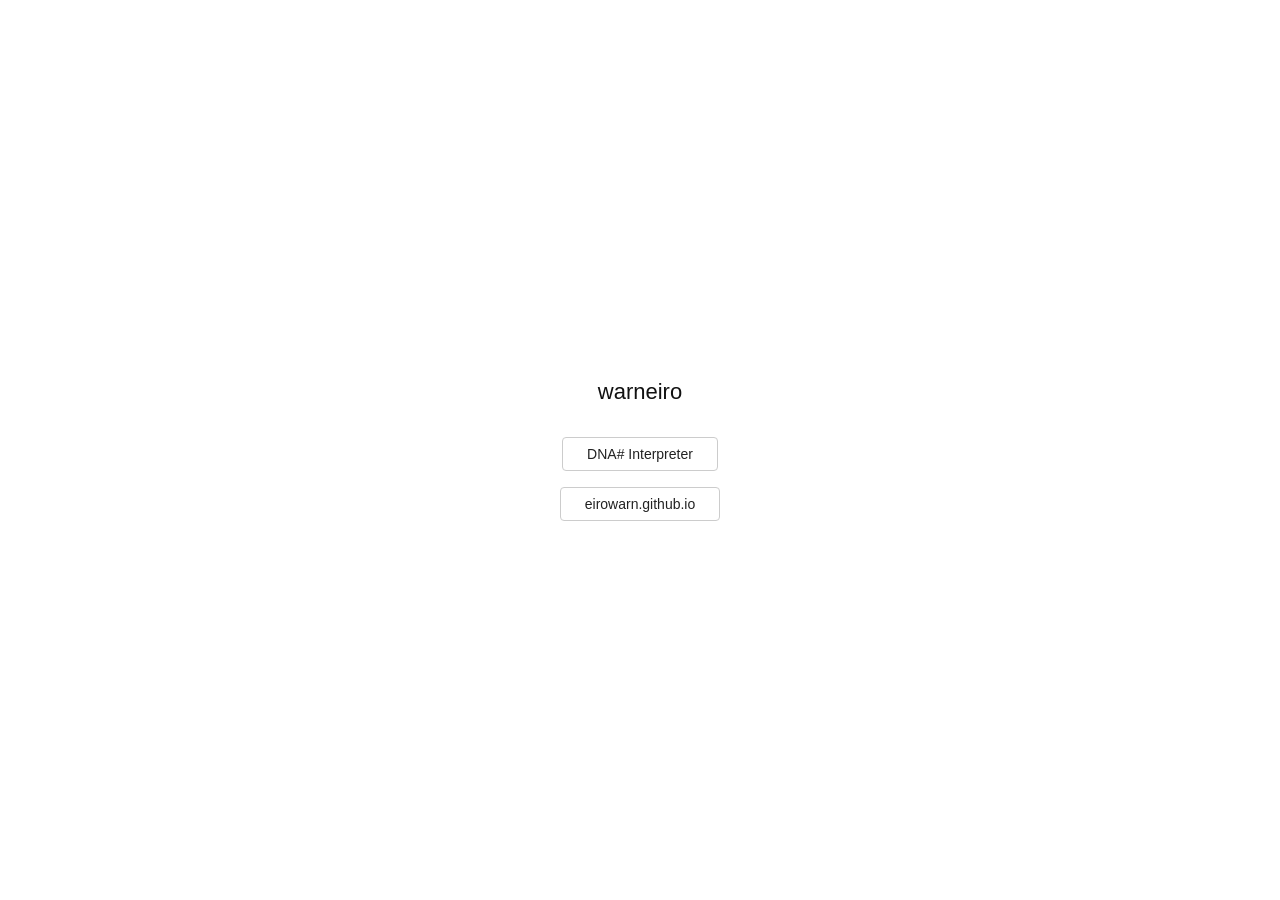
==== index.html @ c9140570 "Add DNA-Sharp-Online" ====
<!DOCTYPE html>
<html lang="en">
<head>
  <meta charset="UTF-8">
  <meta name="viewport" content="width=device-width, initial-scale=1.0">
  <title>warneiro</title>
  <style>
    * { margin: 0; padding: 0; box-sizing: border-box; }
    body {
      font-family: -apple-system, "Segoe UI", "Helvetica Neue", Arial, sans-serif;
      background: #fff;
      color: #222;
      min-height: 100vh;
      display: flex;
      align-items: center;
      justify-content: center;
    }
    main {
      text-align: center;
      padding: 40px 20px;
    }
    h1 {
      font-size: 22px;
      font-weight: 500;
      color: #111;
      margin-bottom: 32px;
    }
    ul {
      list-style: none;
      display: flex;
      flex-direction: column;
      gap: 16px;
    }
    a {
      display: inline-block;
      padding: 8px 24px;
      border: 1px solid #ccc;
      border-radius: 4px;
      color: #222;
      text-decoration: none;
      font-size: 14px;
    }
    a:hover {
      background: #f5f5f5;
    }
  </style>
</head>
<body>
  <main>
    <h1>warneiro</h1>
    <ul>
      <li><a href="https://warneiro.github.io/DNA-Sharp-Online">DNA# Interpreter</a></li>
      <li><a href="https://eirowarn.github.io">eirowarn.github.io</a></li>
    </ul>
  </main>
</body>
</html>
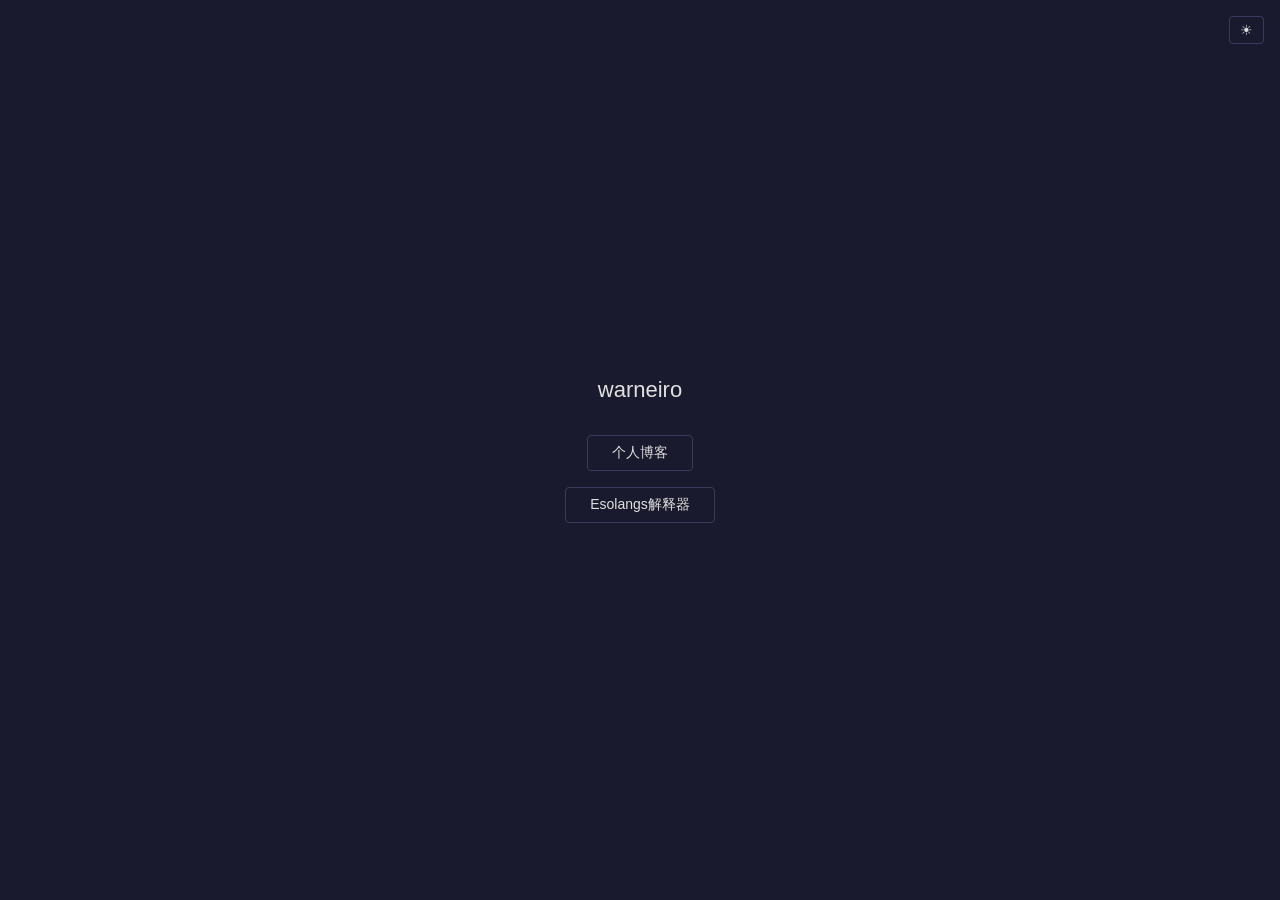
==== commit 68d61c4c: "新增Codon语言解释器" ====
--- a/index.html
+++ b/index.html
@@ -1,57 +1,135 @@
 <!DOCTYPE html>
-<html lang="en">
+<html lang="en" data-theme="dark">
 <head>
   <meta charset="UTF-8">
   <meta name="viewport" content="width=device-width, initial-scale=1.0">
   <title>warneiro</title>
+  <link rel="shortcut icon" href="favicon.ico">
   <style>
+    :root {
+      --bg: #fff;
+      --text: #222;
+      --text-secondary: #111;
+      --border: #ccc;
+      --link-hover: #f5f5f5;
+      --footer-text: #aaa;
+      --footer-link: #555;
+    }
+
+    [data-theme="dark"] {
+      --bg: #1a1a2e;
+      --text: #e0e0e0;
+      --text-secondary: #e0e0e0;
+      --border: #3a3a5a;
+      --link-hover: #252540;
+      --footer-text: #4a4a5a;
+      --footer-link: #7a7a9a;
+    }
+
     * { margin: 0; padding: 0; box-sizing: border-box; }
+
     body {
       font-family: -apple-system, "Segoe UI", "Helvetica Neue", Arial, sans-serif;
-      background: #fff;
-      color: #222;
+      background: var(--bg);
+      color: var(--text);
       min-height: 100vh;
       display: flex;
       align-items: center;
       justify-content: center;
+      transition: background 0.2s, color 0.2s;
     }
+
+    #theme-toggle {
+      position: fixed;
+      top: 16px;
+      right: 16px;
+      padding: 6px 10px;
+      border: 1px solid var(--border);
+      border-radius: 4px;
+      background: transparent;
+      color: var(--text);
+      font-size: 14px;
+      line-height: 1;
+      cursor: pointer;
+      transition: background 0.15s, border-color 0.15s;
+    }
+
+    #theme-toggle:hover {
+      background: var(--link-hover);
+    }
+
     main {
       text-align: center;
       padding: 40px 20px;
     }
+
     h1 {
       font-size: 22px;
       font-weight: 500;
-      color: #111;
+      color: var(--text-secondary);
       margin-bottom: 32px;
     }
+
     ul {
       list-style: none;
       display: flex;
       flex-direction: column;
       gap: 16px;
     }
+
     a {
       display: inline-block;
       padding: 8px 24px;
-      border: 1px solid #ccc;
+      border: 1px solid var(--border);
       border-radius: 4px;
-      color: #222;
+      color: var(--text);
       text-decoration: none;
       font-size: 14px;
+      transition: background 0.15s;
     }
+
     a:hover {
-      background: #f5f5f5;
+      background: var(--link-hover);
     }
   </style>
 </head>
 <body>
+  <button id="theme-toggle" title="Toggle dark mode">&#x2600;</button>
   <main>
     <h1>warneiro</h1>
     <ul>
-      <li><a href="https://warneiro.github.io/DNA-Sharp-Online">DNA# Interpreter</a></li>
-      <li><a href="https://eirowarn.github.io">eirowarn.github.io</a></li>
+      <li><a href="https://eirowarn.github.io">&#x4E2A;&#x4EBA;&#x535A;&#x5BA2;</a></li>
+      <li><a href="esolang.html">Esolangs&#x89E3;&#x91CA;&#x5668;</a></li>
     </ul>
   </main>
+  <script>
+    const toggle = document.getElementById("theme-toggle");
+    const KEY = "site-theme";
+
+    function getSystem() {
+      return window.matchMedia("(prefers-color-scheme: dark)").matches ? "dark" : "light";
+    }
+
+    function apply(t) {
+      document.documentElement.setAttribute("data-theme", t);
+      toggle.textContent = t === "dark" ? "\u2600" : "\uD83C\uDF19";
+    }
+
+    function flip() {
+      const cur = document.documentElement.getAttribute("data-theme") || "dark";
+      const next = cur === "dark" ? "light" : "dark";
+      localStorage.setItem(KEY, next);
+      apply(next);
+    }
+
+    const saved = localStorage.getItem(KEY);
+    apply(saved || "dark");
+
+    window.matchMedia("(prefers-color-scheme: dark)").addEventListener("change", e => {
+      if (!localStorage.getItem(KEY)) apply(e.matches ? "dark" : "light");
+    });
+
+    toggle.addEventListener("click", flip);
+  </script>
 </body>
 </html>
